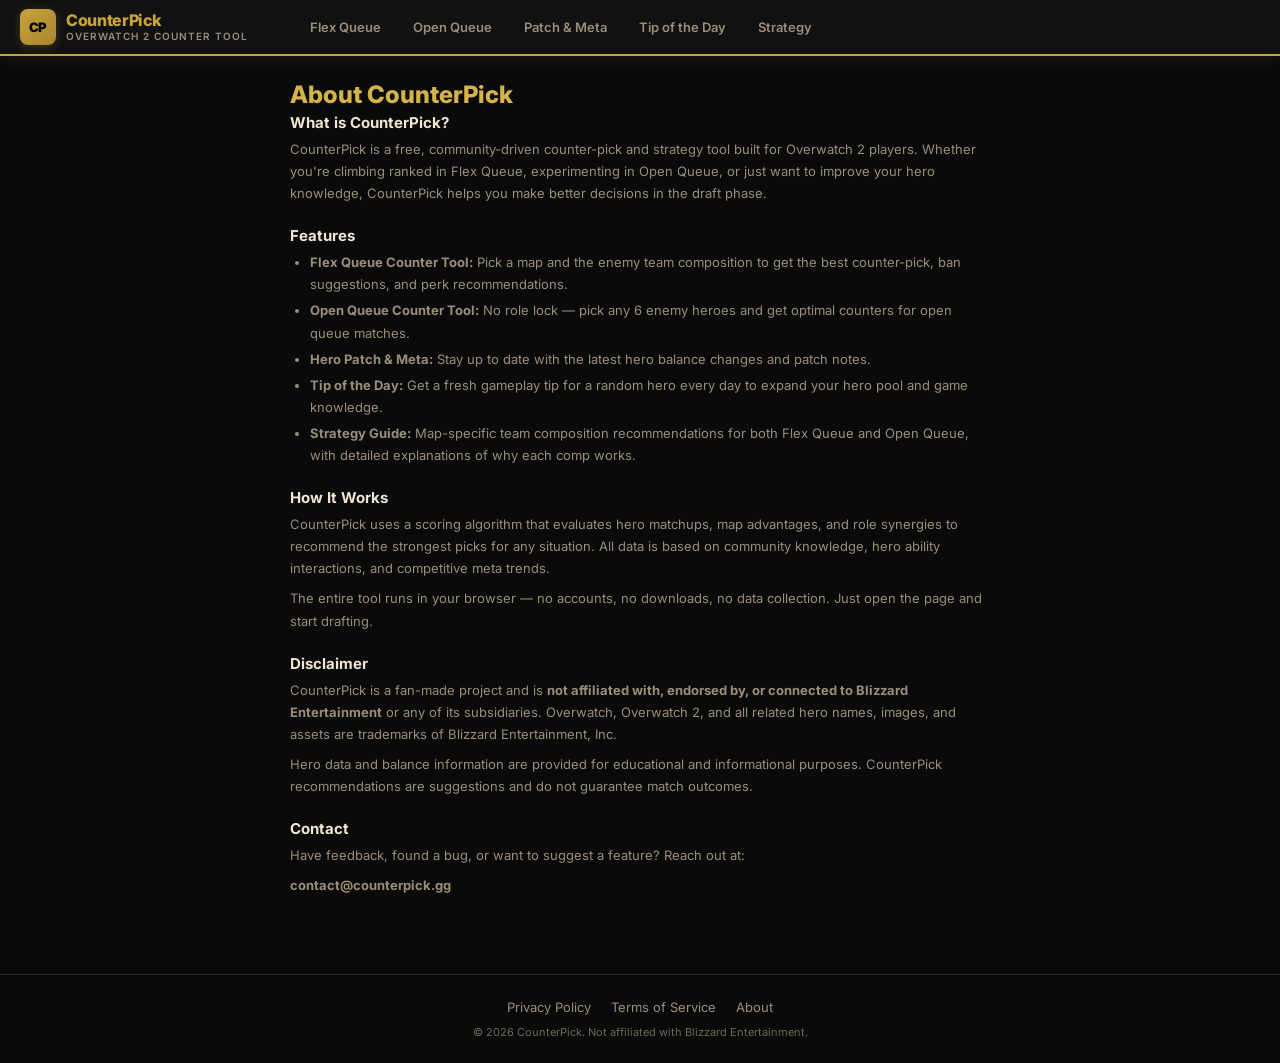
==== about.html @ 7e3ec56e "Add files via upload" ====
<!DOCTYPE html>
<html lang="en">
<head>
  <meta charset="UTF-8">
  <meta name="viewport" content="width=device-width, initial-scale=1.0">
  <meta name="description" content="About CounterPick — a free Overwatch 2 counter-pick and strategy tool. Learn about the project and how to get in touch.">
  <title>CounterPick – About</title>
  <link rel="preconnect" href="https://fonts.googleapis.com">
  <link href="https://fonts.googleapis.com/css2?family=Inter:wght@400;500;600;700;800;900&display=swap" rel="stylesheet">
  <link rel="stylesheet" href="style.css?v=7">
</head>
<body>

  <header class="topbar">
    <div class="topbar-left">
      <div class="logo">
        <div class="logo-icon">CP</div>
        <div>
          <h1>CounterPick</h1>
          <p class="eyebrow">OVERWATCH 2 COUNTER TOOL</p>
        </div>
      </div>
    </div>
    <nav class="topbar-nav">
      <a class="nav-link" href="index.html">Flex Queue</a>
      <a class="nav-link" href="open-queue.html">Open Queue</a>
      <a class="nav-link" href="hero-insights.html">Patch &amp; Meta</a>
      <a class="nav-link" href="tip.html">Tip of the Day</a>
      <a class="nav-link" href="strategy.html">Strategy</a>
    </nav>
    <div class="topbar-actions"></div>
  </header>

  <main class="legal-page">
    <h2>About CounterPick</h2>

    <section class="legal-section">
      <h3>What is CounterPick?</h3>
      <p>CounterPick is a free, community-driven counter-pick and strategy tool built for Overwatch 2 players. Whether you're climbing ranked in Flex Queue, experimenting in Open Queue, or just want to improve your hero knowledge, CounterPick helps you make better decisions in the draft phase.</p>
    </section>

    <section class="legal-section">
      <h3>Features</h3>
      <ul>
        <li><strong>Flex Queue Counter Tool:</strong> Pick a map and the enemy team composition to get the best counter-pick, ban suggestions, and perk recommendations.</li>
        <li><strong>Open Queue Counter Tool:</strong> No role lock — pick any 6 enemy heroes and get optimal counters for open queue matches.</li>
        <li><strong>Hero Patch &amp; Meta:</strong> Stay up to date with the latest hero balance changes and patch notes.</li>
        <li><strong>Tip of the Day:</strong> Get a fresh gameplay tip for a random hero every day to expand your hero pool and game knowledge.</li>
        <li><strong>Strategy Guide:</strong> Map-specific team composition recommendations for both Flex Queue and Open Queue, with detailed explanations of why each comp works.</li>
      </ul>
    </section>

    <section class="legal-section">
      <h3>How It Works</h3>
      <p>CounterPick uses a scoring algorithm that evaluates hero matchups, map advantages, and role synergies to recommend the strongest picks for any situation. All data is based on community knowledge, hero ability interactions, and competitive meta trends.</p>
      <p>The entire tool runs in your browser — no accounts, no downloads, no data collection. Just open the page and start drafting.</p>
    </section>

    <section class="legal-section">
      <h3>Disclaimer</h3>
      <p>CounterPick is a fan-made project and is <strong>not affiliated with, endorsed by, or connected to Blizzard Entertainment</strong> or any of its subsidiaries. Overwatch, Overwatch 2, and all related hero names, images, and assets are trademarks of Blizzard Entertainment, Inc.</p>
      <p>Hero data and balance information are provided for educational and informational purposes. CounterPick recommendations are suggestions and do not guarantee match outcomes.</p>
    </section>

    <section class="legal-section">
      <h3>Contact</h3>
      <p>Have feedback, found a bug, or want to suggest a feature? Reach out at:</p>
      <p><strong>contact@counterpick.gg</strong></p>
    </section>
  </main>

  <footer class="site-footer">
    <div class="footer-inner">
      <div class="footer-links">
        <a href="privacy.html">Privacy Policy</a>
        <a href="terms.html">Terms of Service</a>
        <a href="about.html">About</a>
      </div>
      <p class="footer-copy">&copy; 2026 CounterPick. Not affiliated with Blizzard Entertainment.</p>
    </div>
  </footer>

</body>
</html>
---- style.css ----
/* ═══════════════════════════════════════════════════════════
   CounterPick — Black & Dark Gold Theme
   ═══════════════════════════════════════════════════════════ */

@import url('https://fonts.googleapis.com/css2?family=Inter:wght@400;500;600;700;800;900&display=swap');

:root{
  --bg:#0a0a0a;
  --bg-card:#141414;
  --bg-card-alt:#1a1a1a;
  --bg-hover:#222222;
  --border:#2a2a2a;
  --border-light:#3a3a3a;
  --text:#f0e6d2;
  --text-secondary:#9a8e7a;
  --gold:#c8a23c;
  --gold-bright:#d4b44a;
  --gold-dim:rgba(200,162,60,.12);
  --gold-glow:rgba(200,162,60,.3);
  --accent:#a8862e;
  --accent-dim:rgba(168,134,46,.1);
  --red:#c44040;
  --red-dim:rgba(196,64,64,.12);
  --green:#5a9a50;
  --green-dim:rgba(90,154,80,.12);
  --purple:#8070a0;
  --purple-dim:rgba(128,112,160,.12);
  --tank:#5080b0;
  --tank-dim:rgba(80,128,176,.12);
  --dps:#c44040;
  --dps-dim:rgba(196,64,64,.12);
  --heal:#5a9a50;
  --heal-dim:rgba(90,154,80,.12);
  --radius:12px;
  --radius-sm:8px;
  --transition:160ms ease;
}

*{box-sizing:border-box;margin:0;padding:0}
html{scroll-behavior:smooth}
body{
  font-family:'Inter',system-ui,-apple-system,sans-serif;
  background:var(--bg);
  color:var(--text);
  min-height:100vh;
  overflow-x:hidden;
  -webkit-font-smoothing:antialiased;
}
a{color:inherit;text-decoration:none}
button{font:inherit;border:none;background:none;cursor:pointer}
img{display:block}

/* ── Topbar ────────────────────────────────────────────────── */
.topbar{
  position:sticky;top:0;z-index:50;height:56px;
  display:flex;align-items:center;gap:16px;
  padding:0 20px;
  background:#111111;
  border-bottom:2px solid var(--gold);
  box-shadow:0 2px 16px rgba(200,162,60,.1);
}
.topbar-left{display:flex;align-items:center;gap:12px}
.logo{display:flex;align-items:center;gap:10px}
.logo-icon{
  width:36px;height:36px;border-radius:8px;
  background:linear-gradient(135deg,var(--gold),var(--accent));
  display:grid;place-items:center;
  font-weight:900;font-size:13px;color:#000;
  letter-spacing:-.02em;
  box-shadow:0 2px 10px rgba(200,162,60,.25);
}
.topbar h1{font-size:16px;font-weight:800;letter-spacing:-.02em;line-height:1;color:var(--gold)}
.eyebrow{font-size:10px;font-weight:600;letter-spacing:.1em;color:var(--text-secondary);margin-top:2px}
.topbar-nav{display:flex;gap:4px;margin-left:32px}
.nav-link{
  padding:6px 14px;border-radius:6px;font-size:13px;font-weight:600;
  color:var(--text-secondary);transition:var(--transition);
}
.nav-link:hover{color:var(--text);background:var(--bg-hover)}
.nav-link.active{color:var(--gold);background:var(--gold-dim)}
.topbar-actions{margin-left:auto;display:flex;align-items:center;gap:8px}
.status-chip{
  padding:5px 12px;border-radius:6px;font-size:12px;font-weight:500;
  background:var(--gold-dim);color:var(--gold);border:1px solid rgba(200,162,60,.2);
  max-width:300px;white-space:nowrap;overflow:hidden;text-overflow:ellipsis;
}

/* ── Buttons ───────────────────────────────────────────────── */
.btn{padding:7px 14px;border-radius:6px;font-size:13px;font-weight:600;transition:var(--transition)}
.btn-danger{background:var(--red-dim);color:var(--red);border:1px solid rgba(196,64,64,.2)}
.btn-danger:hover{background:rgba(196,64,64,.18);border-color:rgba(196,64,64,.35)}
.btn-secondary{background:var(--gold-dim);color:var(--gold);border:1px solid rgba(200,162,60,.2)}
.btn-secondary:hover{background:rgba(200,162,60,.18)}

/* ── App Layout ────────────────────────────────────────────── */
.app-layout{display:grid;grid-template-columns:320px 1fr;min-height:calc(100vh - 56px)}

/* ── Sidebar ───────────────────────────────────────────────── */
.sidebar{
  position:sticky;top:56px;height:calc(100vh - 56px);
  overflow-y:auto;overflow-x:hidden;
  background:#0e0e0e;
  border-right:1px solid var(--border);
  padding:12px;
  display:flex;flex-direction:column;gap:10px;
  scrollbar-width:thin;
  scrollbar-color:var(--border) transparent;
}
.sidebar::-webkit-scrollbar{width:5px}
.sidebar::-webkit-scrollbar-thumb{background:var(--border-light);border-radius:4px}

/* ── Main content ──────────────────────────────────────────── */
.main-content{padding:16px 20px;display:flex;flex-direction:column;gap:14px;min-width:0}

/* ── Cards ─────────────────────────────────────────────────── */
.card{
  background:var(--bg-card);
  border:1px solid var(--border);
  border-radius:var(--radius);
  padding:14px;
}
.card-accent{
  border-color:var(--gold);border-width:1px 1px 1px 4px;
  background:linear-gradient(135deg,rgba(200,162,60,.05),var(--bg-card) 40%);
}
.card-header{display:flex;justify-content:space-between;align-items:center;margin-bottom:12px}
.card-header h2{font-size:14px;font-weight:700;letter-spacing:-.01em;color:var(--gold)}
.badge{font-size:11px;font-weight:600;padding:3px 8px;border-radius:4px;background:var(--bg-hover);color:var(--text-secondary)}
.badge-orange{background:var(--gold-dim);color:var(--gold);border:1px solid rgba(200,162,60,.2)}
.badge-blue{background:var(--gold-dim);color:var(--gold);border:1px solid rgba(200,162,60,.2)}
.badge-red{background:var(--red-dim);color:var(--red);border:1px solid rgba(196,64,64,.15)}
.badge-green{background:var(--green-dim);color:var(--green);border:1px solid rgba(90,154,80,.15)}

.panel-head{display:flex;justify-content:space-between;align-items:center;margin-bottom:12px;flex-wrap:wrap;gap:8px}
.panel-head h2{font-size:14px;font-weight:700;margin:0;color:var(--gold)}
.panel-meta{font-size:11px;font-weight:600;padding:3px 8px;border-radius:4px;background:var(--bg-hover);color:var(--text-secondary)}
.panel-copy{margin:0 0 12px;color:var(--text-secondary);font-size:13px;line-height:1.5}

/* ── Role Bar ──────────────────────────────────────────────── */
.role-bar{display:grid;grid-template-columns:repeat(4,1fr);gap:6px}
.role-btn{
  padding:8px 4px;border-radius:var(--radius-sm);
  font-size:12px;font-weight:600;color:var(--text-secondary);
  border:1px solid var(--border);background:transparent;
  transition:var(--transition);text-align:center;
}
.role-btn:hover{color:var(--text);border-color:var(--gold);background:var(--gold-dim)}
.role-btn.active{color:var(--gold);border-color:var(--gold);background:var(--gold-dim)}
.role-btn.tank.active{color:var(--tank);border-color:var(--tank);background:var(--tank-dim)}
.role-btn.damage.active{color:var(--dps);border-color:var(--dps);background:var(--dps-dim)}
.role-btn.support.active{color:var(--heal);border-color:var(--heal);background:var(--heal-dim)}
.role-icon{display:none}

/* ── Picker Triggers ───────────────────────────────────────── */
.picker-trigger{
  width:100%;padding:9px 32px 9px 12px;border-radius:var(--radius-sm);
  border:1px solid var(--border);background:var(--bg);
  color:var(--text);font-size:13px;font-weight:500;
  text-align:left;position:relative;transition:var(--transition);outline:none;
}
.picker-trigger::after{content:"▾";position:absolute;right:10px;top:50%;transform:translateY(-50%);color:var(--gold);font-size:10px}
.picker-trigger:hover,.picker-trigger:focus{border-color:var(--gold)}
.picker-trigger.empty{color:var(--text-secondary)}

/* ── Hero Slots ────────────────────────────────────────────── */
.slot-groups{display:flex;flex-direction:column;gap:8px}
.slot-group{display:flex;flex-direction:column;gap:6px}
.slot-role-title{font-size:10px;font-weight:700;letter-spacing:.12em;text-transform:uppercase;color:var(--text-secondary)}
.tank-label{color:var(--tank)}
.dps-label{color:var(--dps)}
.heal-label{color:var(--heal)}
.slot-row{display:grid;grid-template-columns:1fr 1fr;gap:6px}
.oq-row{grid-template-columns:repeat(3,1fr)}
.hero-slot{
  width:100%;min-height:72px;border-radius:var(--radius-sm);
  border:1px dashed var(--border);background:var(--bg);
  display:flex;align-items:center;justify-content:center;
  padding:8px;color:var(--text);transition:var(--transition);
}
.hero-slot:hover{border-color:var(--gold);border-style:solid;background:var(--gold-dim)}
.hero-slot-inner{display:flex;flex-direction:column;align-items:center;gap:4px;text-align:center}
.hero-slot .hero-emoji{font-size:26px;width:40px;height:40px;border-radius:8px;border:2px solid var(--border)}
.hero-slot:hover .hero-emoji{border-color:var(--gold)}
.hero-slot-name{font-size:11px;font-weight:700}
.hero-slot-sub{font-size:10px;color:var(--text-secondary)}
.slot-empty-badge{
  width:40px;height:40px;border-radius:8px;display:grid;place-items:center;
  background:var(--gold-dim);border:1px solid var(--gold);
  color:var(--gold);font-size:16px;font-weight:700;
}
.tank-slot{border-color:rgba(80,128,176,.3)}
.damage-slot{border-color:rgba(196,64,64,.25)}
.support-slot{border-color:rgba(90,154,80,.25)}

/* ── Results ───────────────────────────────────────────────── */
.results-container,.ban-list,.lookup-grid,.perk-container{display:grid;gap:12px}
.result-grid{display:grid;grid-template-columns:1.3fr .7fr;gap:12px}
.best-card,.alt-card,.ban-card,.lookup-card,.perk-card{
  border-radius:var(--radius);border:1px solid var(--border);
  background:var(--bg-card-alt);padding:14px;
  position:relative;overflow:hidden;transition:var(--transition);
}
.best-card.highlight{
  border-color:var(--gold);border-width:2px;
  background:linear-gradient(135deg,rgba(200,162,60,.08),var(--bg-card-alt) 60%);
  box-shadow:0 0 24px rgba(200,162,60,.08);
}
.best-card::after{
  content:"";position:absolute;right:-30px;bottom:-40px;width:160px;height:160px;
  border-radius:50%;background:radial-gradient(circle,rgba(200,162,60,.15),transparent 65%);opacity:.5;
}
.perk-card.recommended::after{
  content:"";position:absolute;right:-30px;bottom:-40px;width:140px;height:140px;
  border-radius:50%;background:radial-gradient(circle,rgba(90,154,80,.12),transparent 65%);opacity:.5;
}
.result-hero{display:flex;gap:14px;align-items:flex-start}
.result-hero .hero-emoji,.ban-card .hero-emoji,.lookup-mini .hero-emoji{
  font-size:42px;width:64px;height:64px;
}
.name-stack{display:flex;flex-direction:column;align-items:center;gap:6px;min-width:76px}
.name-stack.small .hero-emoji{font-size:24px;width:50px;height:50px}
.hero-name-under{font-size:12px;font-weight:700;text-align:center;line-height:1.2;color:var(--gold-bright)}
.score-pill{
  display:inline-flex;align-items:center;padding:4px 10px;border-radius:4px;
  font-size:11px;font-weight:600;background:var(--gold-dim);color:var(--gold);border:1px solid rgba(200,162,60,.2);
}
.reason-line{color:var(--text-secondary);line-height:1.5;font-size:13px}
.tip-list,.lookup-bullets{display:grid;gap:6px;margin-top:10px}
.tip,.lookup-bullet{
  padding:8px 12px;border-radius:var(--radius-sm);font-size:13px;line-height:1.5;
  background:var(--bg);border:1px solid var(--border);transition:var(--transition);
}
.tip:hover,.lookup-bullet:hover{border-color:var(--gold)}
.alt-list{grid-template-columns:repeat(3,1fr)}
.alt-card:hover,.ban-card:hover,.lookup-card:hover{border-color:var(--gold);background:var(--bg-hover)}
.alt-card h3,.ban-card h3,.lookup-card h3,.perk-card h3{margin:8px 0 6px;font-size:14px;font-weight:700}
.oq-pick-card{cursor:pointer;transition:var(--transition)}
.oq-pick-card.perk-selected{
  outline:2px solid var(--gold);outline-offset:2px;
  box-shadow:0 0 16px var(--gold-glow);
}

/* ── Tags ──────────────────────────────────────────────────── */
.mini-tag{
  display:inline-flex;padding:3px 8px;border-radius:4px;
  font-size:10px;font-weight:600;letter-spacing:.02em;
  background:var(--bg-hover);color:var(--text-secondary);margin-bottom:6px;
}
.map-tag{background:var(--gold-dim);color:var(--gold);border:1px solid rgba(200,162,60,.2)}
.enemy-tag{background:var(--red-dim);color:var(--red);border:1px solid rgba(196,64,64,.15)}

/* ── Lookup ────────────────────────────────────────────────── */
.lookup-grid{grid-template-columns:repeat(auto-fit,minmax(280px,1fr))}
.lookup-mini{display:flex;gap:10px;align-items:center}

/* ── Player Hero Detail ────────────────────────────────────── */
.player-hero-detail{
  margin-top:10px;padding:12px;border-radius:var(--radius-sm);
  border:1px solid var(--border);background:var(--bg);
}
.player-ban-section{margin-top:10px;padding-top:10px;border-top:1px solid var(--border)}
.player-ban-section h4{margin:0 0 8px;font-size:11px;font-weight:700;text-transform:uppercase;letter-spacing:.08em;color:var(--red)}
.player-ban-list{display:flex;gap:6px;flex-wrap:wrap}
.player-ban-item{
  display:flex;align-items:center;gap:6px;padding:6px 10px;
  border-radius:var(--radius-sm);background:var(--red-dim);border:1px solid rgba(196,64,64,.15);transition:var(--transition);
}
.player-ban-item:hover{border-color:rgba(196,64,64,.3)}
.player-ban-item .hero-emoji{font-size:18px;width:28px;height:28px;border-radius:6px;border:1px solid var(--border)}
.player-ban-item strong{font-size:12px}
.player-ban-item .mini-tag{font-size:9px;margin:0}

/* ── Perk Selection ────────────────────────────────────────── */
.perk-hero-label{
  grid-column:1/-1;display:flex;align-items:center;gap:10px;
  padding:10px 14px;border-radius:var(--radius-sm);
  background:var(--purple-dim);border:1px solid rgba(128,112,160,.18);
  font-size:13px;font-weight:500;
}
.perk-hero-label .hero-emoji{font-size:22px;width:32px;height:32px;border-radius:8px;border:2px solid rgba(128,112,160,.3)}

/* ── Perks ──────────────────────────────────────────────────── */
.perk-container{grid-template-columns:repeat(auto-fit,minmax(220px,1fr))}
.perk-card:hover{border-color:var(--gold)}
.perk-card.recommended{
  border-color:var(--green);
  background:linear-gradient(135deg,rgba(90,154,80,.06),var(--bg-card-alt) 60%);
  box-shadow:0 0 12px rgba(90,154,80,.06);
}
.perk-topline{display:flex;align-items:center;gap:8px;flex-wrap:wrap}
.perk-type{font-size:10px;font-weight:700;letter-spacing:.1em;text-transform:uppercase;color:var(--gold)}
.perk-pick{font-size:10px;font-weight:600;color:var(--text-secondary)}
.perk-win{font-size:10px;font-weight:600;padding:2px 8px;border-radius:4px;background:var(--green-dim);color:var(--green);border:1px solid rgba(90,154,80,.15);margin-left:auto}
.perk-card p{color:var(--text-secondary);line-height:1.5;font-size:13px}
.perk-explain{margin-top:10px;padding-top:10px;border-top:1px solid var(--border)}
.perk-note{display:block;color:var(--text-secondary);font-size:12px;margin-top:4px}

/* ── Empty States ──────────────────────────────────────────── */
.empty-state{
  min-height:160px;display:flex;flex-direction:column;
  align-items:center;justify-content:center;text-align:center;
  border:1px dashed var(--border);border-radius:var(--radius);
  color:var(--text-secondary);padding:20px;background:var(--bg);
}
.empty-state.compact{min-height:100px}
.empty-icon{
  width:44px;height:44px;border-radius:10px;display:grid;place-items:center;
  background:var(--gold-dim);color:var(--gold);border:1px solid rgba(200,162,60,.2);
  font-size:18px;font-weight:800;margin-bottom:8px;
}
.empty-state h3{margin:0 0 6px;color:var(--text);font-size:14px;font-weight:700}
.empty-state p{margin:0;max-width:400px;line-height:1.5;font-size:13px}

/* ── Hero Emoji ────────────────────────────────────────────── */
.hero-emoji{
  display:inline-flex;align-items:center;justify-content:center;
  font-size:32px;line-height:1;width:48px;height:48px;
}
.hero-emoji-lg{font-size:42px;width:64px;height:64px}
.hero-emoji-sm{font-size:24px;width:36px;height:36px}
.hero-emoji-xs{font-size:18px;width:28px;height:28px}

/* ── Tooltip ───────────────────────────────────────────────── */
.tooltip{
  position:fixed;z-index:80;max-width:240px;padding:10px 14px;
  border-radius:var(--radius-sm);border:1px solid var(--gold);
  background:var(--bg-card);box-shadow:0 8px 24px rgba(0,0,0,.4);
  font-size:12px;line-height:1.45;color:var(--text);
}
.tooltip.hidden,.modal.hidden{display:none}
.tooltip strong{display:block;color:var(--gold);margin-bottom:3px}

/* ── Modal ─────────────────────────────────────────────────── */
.modal{position:fixed;inset:0;z-index:60}
.modal-backdrop{position:absolute;inset:0;background:rgba(0,0,0,.6);backdrop-filter:blur(6px)}
.modal-panel{
  position:relative;z-index:1;
  width:min(960px,calc(100vw - 32px));max-height:calc(100vh - 48px);
  overflow:auto;margin:24px auto;padding:20px;
  background:var(--bg-card);border:1px solid var(--border);border-top:3px solid var(--gold);border-radius:var(--radius);
  box-shadow:0 24px 60px rgba(0,0,0,.5);
}
.modal-head{
  position:sticky;top:0;z-index:2;
  display:flex;justify-content:space-between;align-items:center;
  padding-bottom:12px;margin-bottom:12px;
  background:var(--bg-card);border-bottom:1px solid var(--border);
}
.modal-head h2{font-size:16px;font-weight:700;color:var(--gold)}
.modal-copy{margin:0 0 14px;color:var(--text-secondary);font-size:13px}
.icon-btn{
  width:36px;height:36px;border-radius:var(--radius-sm);
  border:1px solid var(--border);background:var(--bg);
  color:var(--text-secondary);font-size:14px;display:grid;place-items:center;transition:var(--transition);
}
.icon-btn:hover{color:var(--red);border-color:var(--red);background:var(--red-dim)}
.modal-hero-list{display:flex;flex-direction:column;gap:14px}
.modal-group{display:flex;flex-direction:column;gap:8px}
.modal-group-title{font-size:10px;font-weight:700;letter-spacing:.14em;text-transform:uppercase;color:var(--gold)}
.modal-grid{display:grid;grid-template-columns:repeat(auto-fill,minmax(100px,1fr));gap:8px}
.modal-hero .hero-emoji[role]{transition:var(--transition)}
.modal-hero{
  border-radius:var(--radius-sm);border:1px solid var(--border);
  background:var(--bg);padding:10px 6px;
  display:flex;flex-direction:column;align-items:center;gap:6px;
  transition:var(--transition);color:var(--text);
}
.modal-hero:hover{border-color:var(--gold);background:var(--gold-dim);transform:translateY(-2px);box-shadow:0 4px 12px rgba(200,162,60,.08)}
.modal-hero.disabled{opacity:.3;filter:grayscale(1);cursor:not-allowed}
.modal-hero.disabled:hover{transform:none;border-color:var(--border);background:var(--bg);box-shadow:none}
.modal-hero .hero-emoji{font-size:32px;width:48px;height:48px;border-radius:10px;border:2px solid var(--border)}
.modal-hero:hover .hero-emoji{border-color:var(--gold)}
.modal-hero-name{text-align:center;font-size:11px;font-weight:700}
.text-option{
  padding:10px 12px;border-radius:var(--radius-sm);border:1px solid var(--border);
  background:var(--bg);color:var(--text);font-size:13px;font-weight:500;
  transition:var(--transition);text-align:left;width:100%;
}
.text-option:hover{border-color:var(--gold);background:var(--gold-dim)}

/* ── Hero Select Grid (Patch page) ─────────────────────────── */
.hero-select-grid{display:grid;grid-template-columns:repeat(auto-fill,minmax(90px,1fr));gap:8px}
.hero-pick-btn{
  border-radius:var(--radius-sm);border:1px solid var(--border);
  background:var(--bg);padding:10px 6px;
  display:flex;flex-direction:column;align-items:center;gap:6px;
  transition:var(--transition);color:var(--text);
}
.hero-pick-btn:hover{border-color:var(--gold);background:var(--gold-dim);transform:translateY(-2px);box-shadow:0 4px 12px rgba(200,162,60,.08)}
.hero-pick-btn.selected{
  border-color:var(--gold);background:var(--gold-dim);
  box-shadow:0 0 16px var(--gold-glow);
}
.hero-pick-btn .hero-emoji{font-size:32px;width:48px;height:48px;border-radius:10px;border:2px solid var(--border);transition:var(--transition)}
.hero-pick-btn:hover .hero-emoji,.hero-pick-btn.selected .hero-emoji{border-color:var(--gold)}
.hero-pick-name{font-size:11px;font-weight:700;text-align:center;line-height:1.2}
.patch-info-row{display:flex;gap:6px;flex-wrap:wrap;margin-bottom:12px}
.patch-changes{display:grid;gap:6px}
.patch-change-item{
  padding:10px 14px;border-radius:var(--radius-sm);font-size:13px;line-height:1.5;
  background:var(--bg);border:1px solid var(--border);color:var(--text);
  transition:var(--transition);border-left:3px solid var(--gold);
}
.patch-change-item:hover{border-color:var(--gold)}

/* ── Full-span utility ─────────────────────────────────────── */
.layout{display:grid;grid-template-columns:1fr 1fr;gap:14px;padding:16px 20px}
.full-span{grid-column:1/-1}
.glass{background:var(--bg-card);border:1px solid var(--border);border-radius:var(--radius);padding:14px}
.panel{padding:14px;overflow:hidden}
.panel::before,.panel::after{display:none}
.control-grid{display:grid;gap:14px}
.three-up{grid-template-columns:1.2fr 1fr 1fr}
.select-card{
  display:flex;flex-direction:column;gap:8px;padding:12px;
  border-radius:var(--radius-sm);border:1px solid var(--border);background:var(--bg);
}
.no-margin{margin:0}
.control-label{font-size:10px;font-weight:700;letter-spacing:.1em;text-transform:uppercase;color:var(--gold)}
.select-card small{color:var(--text-secondary);font-size:12px;line-height:1.4}
.foot-note{margin-top:8px;color:var(--text-secondary);font-size:12px}
.lookup-list{display:grid;gap:6px}

/* ── Responsive ────────────────────────────────────────────── */
@media(max-width:1100px){.result-grid,.alt-list{grid-template-columns:1fr}}
@media(max-width:900px){
  .app-layout{grid-template-columns:1fr}
  .sidebar{
    position:relative;top:auto;height:auto;
    border-right:none;border-bottom:1px solid var(--border);
    flex-direction:row;flex-wrap:wrap;gap:8px;padding:12px;overflow:visible;
  }
  .sidebar .card{flex:1;min-width:200px}
  .main-content{padding:12px}
  .lookup-grid,.perk-container{grid-template-columns:1fr}
  .layout{grid-template-columns:1fr;padding:12px}
  .three-up{grid-template-columns:1fr}
}
@media(max-width:620px){
  .topbar{flex-wrap:wrap;height:auto;padding:10px 12px;gap:8px}
  .topbar-nav{margin-left:0;width:100%;order:3}
  .topbar-actions{margin-left:0}
  .slot-row{grid-template-columns:1fr}
  .oq-row{grid-template-columns:1fr 1fr}
  .alt-list{grid-template-columns:1fr}
  .result-hero{flex-direction:column}
  .sidebar .card{min-width:100%}
}

/* ═══ Footer ═══ */
.site-footer{border-top:1px solid var(--border);padding:24px 20px;margin-top:32px;text-align:center}
.footer-inner{max-width:1200px;margin:0 auto}
.footer-links{display:flex;justify-content:center;gap:20px;margin-bottom:10px;flex-wrap:wrap}
.footer-links a{color:var(--text-secondary);font-size:13px;text-decoration:none;transition:color .15s}
.footer-links a:hover{color:var(--gold-bright)}
.footer-copy{color:var(--text-secondary);font-size:11px;opacity:.7}

/* ═══ Legal Pages ═══ */
.legal-page{padding:24px 20px;max-width:740px;margin:0 auto}
.legal-page h2{font-size:24px;font-weight:800;color:var(--gold-bright);margin-bottom:4px}
.legal-updated{font-size:12px;color:var(--text-secondary);margin-bottom:24px}
.legal-section{margin-bottom:22px}
.legal-section h3{font-size:15px;font-weight:700;color:var(--text);margin-bottom:6px}
.legal-section p{font-size:13px;line-height:1.7;color:var(--text-secondary);margin-bottom:8px}
.legal-section ul{padding-left:20px;margin-bottom:8px}
.legal-section li{font-size:13px;line-height:1.7;color:var(--text-secondary);margin-bottom:4px}
.legal-section a{color:var(--gold);text-decoration:underline}
.legal-section a:hover{color:var(--gold-bright)}

/* ═══ Ad Slots ═══ */
.ad-slot{text-align:center;padding:8px 0;min-height:90px;display:flex;align-items:center;justify-content:center}
.ad-slot-label{font-size:10px;color:var(--text-secondary);opacity:.4;text-transform:uppercase;letter-spacing:1px}
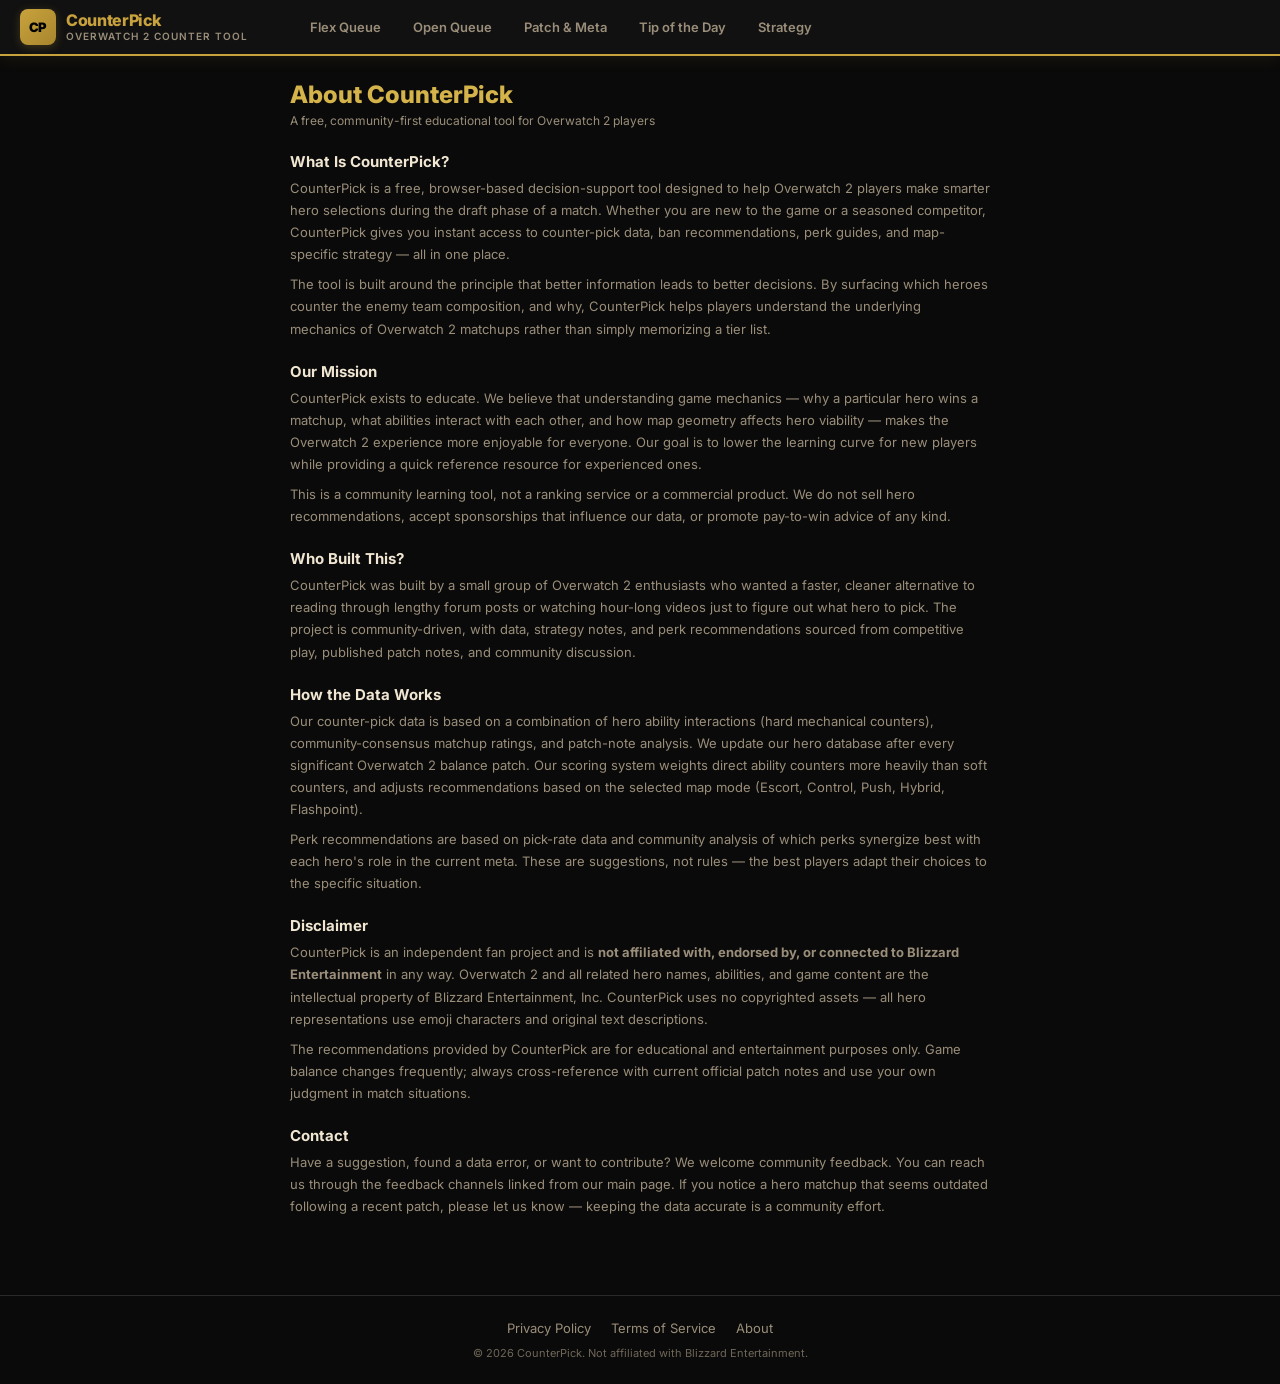
==== commit d3a047c5: "Update About page content and metadata" ====
--- a/about.html
+++ b/about.html
@@ -3,11 +3,12 @@
 <head>
   <meta charset="UTF-8">
   <meta name="viewport" content="width=device-width, initial-scale=1.0">
-  <meta name="description" content="About CounterPick — a free Overwatch 2 counter-pick and strategy tool. Learn about the project and how to get in touch.">
-  <title>CounterPick – About</title>
+  <meta name="description" content="About CounterPick — a free educational Overwatch 2 counter-pick tool built by the community, for the community.">
+  <title>About CounterPick – Overwatch 2 Counter Tool</title>
+  <link rel="icon" href="/image.png" type="image/png">
   <link rel="preconnect" href="https://fonts.googleapis.com">
   <link href="https://fonts.googleapis.com/css2?family=Inter:wght@400;500;600;700;800;900&display=swap" rel="stylesheet">
-  <link rel="stylesheet" href="style.css?v=7">
+  <link rel="stylesheet" href="style.css?v=8">
 </head>
 <body>
 
@@ -33,40 +34,41 @@
 
   <main class="legal-page">
     <h2>About CounterPick</h2>
+    <p class="legal-updated">A free, community-first educational tool for Overwatch 2 players</p>
 
-    <section class="legal-section">
-      <h3>What is CounterPick?</h3>
-      <p>CounterPick is a free, community-driven counter-pick and strategy tool built for Overwatch 2 players. Whether you're climbing ranked in Flex Queue, experimenting in Open Queue, or just want to improve your hero knowledge, CounterPick helps you make better decisions in the draft phase.</p>
-    </section>
+    <div class="legal-section">
+      <h3>What Is CounterPick?</h3>
+      <p>CounterPick is a free, browser-based decision-support tool designed to help Overwatch 2 players make smarter hero selections during the draft phase of a match. Whether you are new to the game or a seasoned competitor, CounterPick gives you instant access to counter-pick data, ban recommendations, perk guides, and map-specific strategy — all in one place.</p>
+      <p>The tool is built around the principle that better information leads to better decisions. By surfacing which heroes counter the enemy team composition, and why, CounterPick helps players understand the underlying mechanics of Overwatch 2 matchups rather than simply memorizing a tier list.</p>
+    </div>
 
-    <section class="legal-section">
-      <h3>Features</h3>
-      <ul>
-        <li><strong>Flex Queue Counter Tool:</strong> Pick a map and the enemy team composition to get the best counter-pick, ban suggestions, and perk recommendations.</li>
-        <li><strong>Open Queue Counter Tool:</strong> No role lock — pick any 6 enemy heroes and get optimal counters for open queue matches.</li>
-        <li><strong>Hero Patch &amp; Meta:</strong> Stay up to date with the latest hero balance changes and patch notes.</li>
-        <li><strong>Tip of the Day:</strong> Get a fresh gameplay tip for a random hero every day to expand your hero pool and game knowledge.</li>
-        <li><strong>Strategy Guide:</strong> Map-specific team composition recommendations for both Flex Queue and Open Queue, with detailed explanations of why each comp works.</li>
-      </ul>
-    </section>
+    <div class="legal-section">
+      <h3>Our Mission</h3>
+      <p>CounterPick exists to educate. We believe that understanding game mechanics — why a particular hero wins a matchup, what abilities interact with each other, and how map geometry affects hero viability — makes the Overwatch 2 experience more enjoyable for everyone. Our goal is to lower the learning curve for new players while providing a quick reference resource for experienced ones.</p>
+      <p>This is a community learning tool, not a ranking service or a commercial product. We do not sell hero recommendations, accept sponsorships that influence our data, or promote pay-to-win advice of any kind.</p>
+    </div>
 
-    <section class="legal-section">
-      <h3>How It Works</h3>
-      <p>CounterPick uses a scoring algorithm that evaluates hero matchups, map advantages, and role synergies to recommend the strongest picks for any situation. All data is based on community knowledge, hero ability interactions, and competitive meta trends.</p>
-      <p>The entire tool runs in your browser — no accounts, no downloads, no data collection. Just open the page and start drafting.</p>
-    </section>
+    <div class="legal-section">
+      <h3>Who Built This?</h3>
+      <p>CounterPick was built by a small group of Overwatch 2 enthusiasts who wanted a faster, cleaner alternative to reading through lengthy forum posts or watching hour-long videos just to figure out what hero to pick. The project is community-driven, with data, strategy notes, and perk recommendations sourced from competitive play, published patch notes, and community discussion.</p>
+    </div>
 
-    <section class="legal-section">
+    <div class="legal-section">
+      <h3>How the Data Works</h3>
+      <p>Our counter-pick data is based on a combination of hero ability interactions (hard mechanical counters), community-consensus matchup ratings, and patch-note analysis. We update our hero database after every significant Overwatch 2 balance patch. Our scoring system weights direct ability counters more heavily than soft counters, and adjusts recommendations based on the selected map mode (Escort, Control, Push, Hybrid, Flashpoint).</p>
+      <p>Perk recommendations are based on pick-rate data and community analysis of which perks synergize best with each hero's role in the current meta. These are suggestions, not rules — the best players adapt their choices to the specific situation.</p>
+    </div>
+
+    <div class="legal-section">
       <h3>Disclaimer</h3>
-      <p>CounterPick is a fan-made project and is <strong>not affiliated with, endorsed by, or connected to Blizzard Entertainment</strong> or any of its subsidiaries. Overwatch, Overwatch 2, and all related hero names, images, and assets are trademarks of Blizzard Entertainment, Inc.</p>
-      <p>Hero data and balance information are provided for educational and informational purposes. CounterPick recommendations are suggestions and do not guarantee match outcomes.</p>
-    </section>
+      <p>CounterPick is an independent fan project and is <strong>not affiliated with, endorsed by, or connected to Blizzard Entertainment</strong> in any way. Overwatch 2 and all related hero names, abilities, and game content are the intellectual property of Blizzard Entertainment, Inc. CounterPick uses no copyrighted assets — all hero representations use emoji characters and original text descriptions.</p>
+      <p>The recommendations provided by CounterPick are for educational and entertainment purposes only. Game balance changes frequently; always cross-reference with current official patch notes and use your own judgment in match situations.</p>
+    </div>
 
-    <section class="legal-section">
+    <div class="legal-section">
       <h3>Contact</h3>
-      <p>Have feedback, found a bug, or want to suggest a feature? Reach out at:</p>
-      <p><strong>contact@counterpick.gg</strong></p>
-    </section>
+      <p>Have a suggestion, found a data error, or want to contribute? We welcome community feedback. You can reach us through the feedback channels linked from our main page. If you notice a hero matchup that seems outdated following a recent patch, please let us know — keeping the data accurate is a community effort.</p>
+    </div>
   </main>
 
   <footer class="site-footer">
